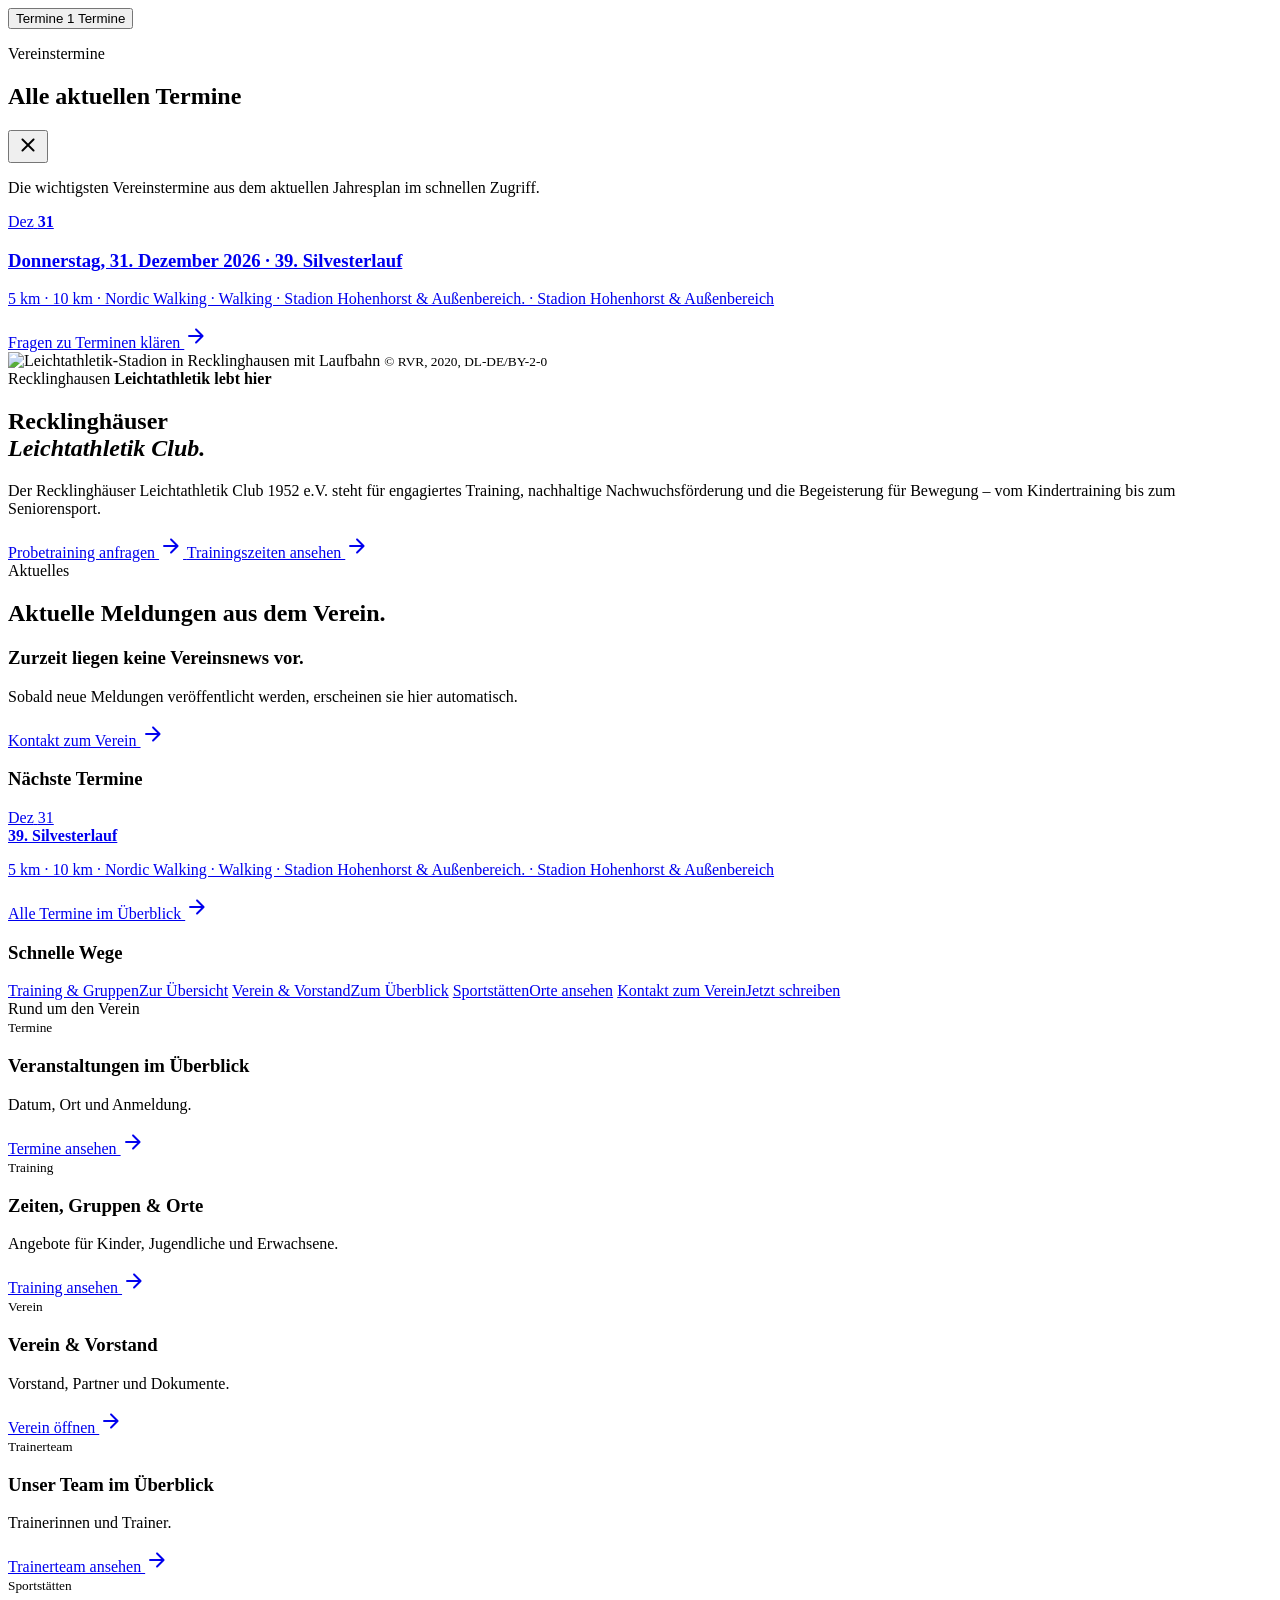
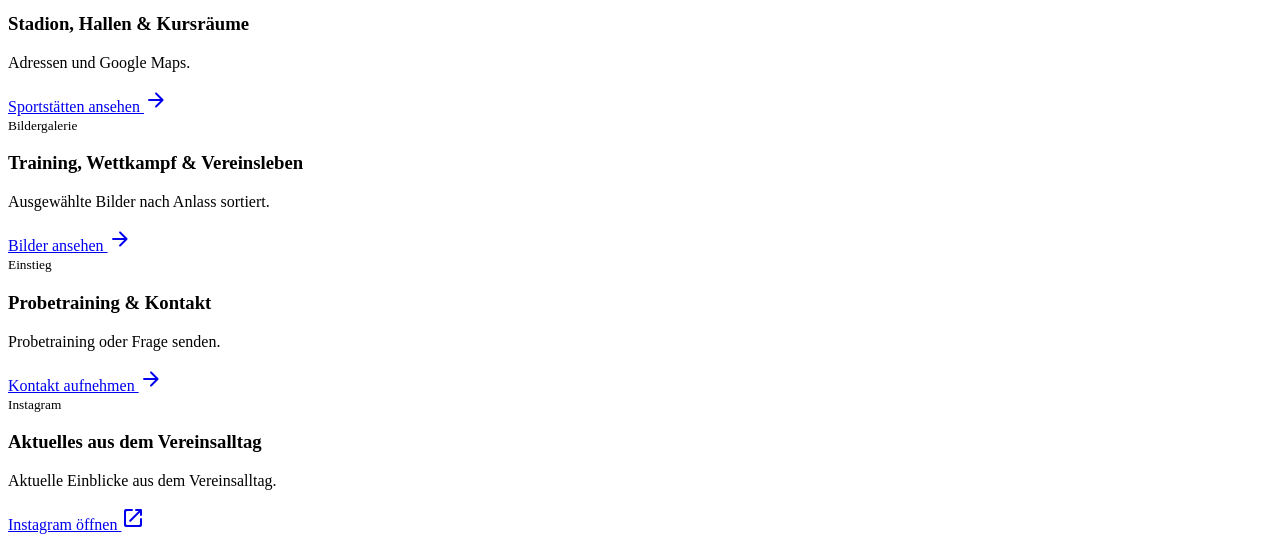
==== index.html @ 491ebf92 "feat: CMS-Kernpaket — Startseite, Termine, Trainerteam und Trainingszeiten redaktionell pflegbar (JS" ====
<!DOCTYPE html>
<html lang="de">

<head>
    <meta charset="utf-8" />
    <meta content="width=device-width, initial-scale=1.0" name="viewport" />
    <title>RLC 1952 - Leichtathletik in Recklinghausen für Kinder, Jugendliche und Erwachsene</title>
    <link rel="icon" href="/favicon.ico" sizes="48x48" />
    <link rel="icon" type="image/png" sizes="32x32" href="/assets/images/favicon/favicon-32x32.png" />
    <link rel="icon" type="image/png" sizes="192x192" href="/assets/images/favicon/favicon-192.png" />
    <link rel="apple-touch-icon" href="/assets/images/favicon/apple-touch-icon.png" />
    <meta name="description"
        content="Der Recklinghäuser Leichtathletik Club 1952 e.V. bietet Leichtathletik in Recklinghausen für Kinder, Jugendliche und Erwachsene - vom ersten Probetraining bis zum Wettkampf.">
    <link
        href="https://fonts.googleapis.com/css2?family=Inter:wght@300;400;500;600;700;800&amp;family=Montserrat:wght@700;800;900&amp;display=swap"
        rel="stylesheet" />
    <link href="https://fonts.googleapis.com/icon?family=Material+Icons+Round" rel="stylesheet" />
    <link href="assets/css/design-tokens.css" rel="stylesheet" />
    <link href="assets/css/style.css" rel="stylesheet" />
    <link href="assets/css/responsive.css" rel="stylesheet" />
    <link href="assets/css/shell.css" rel="stylesheet" />
    <link href="assets/css/homepage.css?v=12" rel="stylesheet" />
    <script src="https://cdn.tailwindcss.com?plugins=forms,typography"></script>
    <script src="assets/js/news_data.js"></script>
        <script src="assets/js/components.js?v=3"></script>
        <script src="assets/js/cms_content.js?v=1" data-cms-src="assets/data/home.json" data-cms-page="home"></script>
        <script src="assets/js/cms_content.js?v=1" data-cms-src="assets/data/events.json" data-cms-page="termine"></script>
    <script type="speculationrules">
    {
      "prerender": [
        {
          "source": "list",
          "urls": [
            "pages/training.html",
            "pages/team.html",
            "pages/facilities.html",
            "pages/gallery.html",
            "pages/contact.html",
            "pages/events.html"
          ]
        }
      ]
    }
    </script>
</head>

<body class="homepage font-sans transition-colors duration-300" data-rlc-theme="royal">
    <header data-shared-shell-placeholder></header>
    <div class="sportabzeichen-layer" data-sportabzeichen-ui>
        <section class="sportabzeichen-notice" id="sportabzeichen-notice" aria-labelledby="sportabzeichen-notice-title"
            aria-describedby="sportabzeichen-notice-text" role="dialog" aria-modal="false" hidden>
            <div class="sportabzeichen-notice__eyebrow">
                <span class="home-section-label">Aktuelle Info</span>
                <button type="button" class="sportabzeichen-notice__dismiss" data-notice-dismiss aria-label="Hinweis schließen">
                    <span class="material-icons-round" aria-hidden="true">close</span>
                </button>
            </div>
            <div class="sportabzeichen-notice__body">
                <p class="sportabzeichen-notice__meta">Termine 2026</p>
                <h2 id="sportabzeichen-notice-title" class="sportabzeichen-notice__title home-display">Die n&auml;chsten Vereinstermine.</h2>
                <p id="sportabzeichen-notice-text" class="sportabzeichen-notice__text"></p>
                <div class="sportabzeichen-notice__actions">
                    <a class="home-link" href="pages/events.html">
                        Alle Termine im &Uuml;berblick <span class="material-icons-round" aria-hidden="true">arrow_forward</span>
                    </a>
                </div>
            </div>
        </section>

        <div class="sportabzeichen-drawer" data-drawer-state="closed">
            <button type="button" class="sportabzeichen-drawer__toggle" data-drawer-toggle aria-expanded="false"
                aria-controls="sportabzeichen-drawer-panel">
                <span class="sportabzeichen-drawer__toggle-label">Termine</span>
                <span class="sportabzeichen-drawer__toggle-meta" id="sportabzeichen-drawer-count">Termine</span>
            </button>

            <aside class="sportabzeichen-drawer__panel" id="sportabzeichen-drawer-panel"
                aria-labelledby="sportabzeichen-drawer-title" tabindex="-1">
                <div class="sportabzeichen-drawer__panel-head">
                    <div>
                        <p class="sportabzeichen-drawer__kicker">Vereinstermine</p>
                        <h2 id="sportabzeichen-drawer-title" class="home-display">Alle aktuellen Termine</h2>
                    </div>
                    <button type="button" class="sportabzeichen-drawer__close" data-drawer-close aria-label="Seitenpanel schließen">
                        <span class="material-icons-round" aria-hidden="true">close</span>
                    </button>
                </div>

                <p class="sportabzeichen-drawer__intro">Die wichtigsten Vereinstermine aus dem aktuellen Jahresplan im schnellen Zugriff.</p>

                <div class="sportabzeichen-drawer__timeline" id="sportabzeichen-drawer-timeline" role="list"
                    aria-label="Aktuelle Vereinstermine"></div>

                <a href="pages/contact.html" class="home-link sportabzeichen-drawer__link">Fragen zu Terminen kl&auml;ren <span class="material-icons-round" aria-hidden="true">arrow_forward</span></a>
            </aside>
        </div>
    </div>
    <main id="main-content" class="home-main">
        <section class="home-hero" aria-labelledby="home-hero-title">
        <div class="home-hero__media" aria-hidden="true">
            <img src="assets/images/rlc-hero-stadion.jpg"
                            alt="Leichtathletik-Stadion in Recklinghausen mit Laufbahn" width="1757" height="920" loading="eager" decoding="async" data-cms-img="hero.image">
                        <small class="home-hero__photo-copyright" data-cms="hero.image.copyright">© RVR, 2020, DL-DE/BY-2-0</small>
        </div>
        <div class="home-hero__inner">
            <div class="home-hero__content">
                <span class="home-kicker">
                                    <span data-cms="hero.kickerCity">Recklinghausen</span>
                                    <strong data-cms="hero.kickerClaim">Leichtathletik lebt hier</strong>
                                </span>
                                <h1 id="home-hero-title" class="home-hero__title home-display">
                                    <span data-cms="hero.titleLine1">Recklingh&auml;user</span><br><em data-cms="hero.titleLine2">Leichtathletik Club.</em>
                                </h1>
                                <p class="home-hero__lead" data-cms="hero.lead">
                    Der Recklinghäuser Leichtathletik Club 1952 e.V. steht für engagiertes Training,
                    nachhaltige Nachwuchsförderung und die Begeisterung für Bewegung – vom Kindertraining bis zum Seniorensport.
                </p>
                <div class="home-actions">
                    <a href="pages/contact.html#contact" class="home-button">
                        Probetraining anfragen <span class="material-icons-round" aria-hidden="true">arrow_forward</span>
                    </a>
                    <a href="pages/training.html" class="home-link">
                        Trainingszeiten ansehen <span class="material-icons-round text-sm" aria-hidden="true">arrow_forward</span>
                    </a>
                </div>
            </div>
        </div>
        </section>

        <div class="home-grid-shell">
            <section class="home-news" aria-labelledby="home-news-title">
                <div class="home-news__stack">
                    <div class="home-news__intro">
                        <span class="home-section-label">Aktuelles</span>
                        <h2 id="home-news-title" class="home-news__title home-display" data-cms="newsSectionTitle">Aktuelle Meldungen aus dem Verein.</h2>
                    </div>
                    <div id="index-news-container" class="home-news__grid" aria-live="polite">
                        <article class="home-news-card" data-size="compact" aria-hidden="true">
                            <div class="home-news-card__media"></div>
                            <div class="home-news-card__body">
                                <div class="home-news-card__meta">
                                    <span class="home-date-chip">Lädt</span>
                                    <span class="home-category-chip">Vereinsnews</span>
                                </div>
                                <div class="home-news-card__content">
                                    <h3 class="home-news-card__title home-display">Die neuesten Meldungen werden geladen.</h3>
                                    <p class="home-news-card__excerpt">Sobald die News-Daten verfügbar sind, erscheint hier automatisch eine kompakte Auswahl aktueller Beiträge aus dem Verein.</p>
                                </div>
                                <div class="home-news-card__footer">
                                    <span class="home-news-card__cta">Aktualisierung läuft <span class="material-icons-round" aria-hidden="true">schedule</span></span>
                                </div>
                            </div>
                        </article>
                        <article class="home-news-card" data-size="compact" aria-hidden="true">
                            <div class="home-news-card__media"></div>
                            <div class="home-news-card__body">
                                <div class="home-news-card__meta">
                                    <span class="home-date-chip">Lädt</span>
                                    <span class="home-category-chip">Vereinsnews</span>
                                </div>
                                <div class="home-news-card__content">
                                    <h3 class="home-news-card__title home-display">Weitere Meldungen werden vorbereitet.</h3>
                                    <p class="home-news-card__excerpt">Der Überblick bleibt bewusst kompakt, damit mehrere aktuelle Themen gleichzeitig sichtbar sind.</p>
                                </div>
                                <div class="home-news-card__footer">
                                    <span class="home-news-card__cta">Mehrere Themen im Blick <span class="material-icons-round" aria-hidden="true">east</span></span>
                                </div>
                            </div>
                        </article>
                    </div>
                </div>

                <aside class="home-news-aside">
                    <section class="home-panel" aria-labelledby="home-dates-title">
                        <h3 id="home-dates-title" data-cms="datesPanelTitle">N&auml;chste Termine</h3>
                        <div class="home-timeline" id="home-dates-timeline"></div>
                        <a class="home-link" href="pages/events.html">
                            Alle Termine im &Uuml;berblick <span class="material-icons-round" aria-hidden="true">arrow_forward</span>
                        </a>
                    </section>

                    <section class="home-panel" aria-labelledby="home-shortcuts-title">
                        <h3 id="home-shortcuts-title" data-cms="shortcutsTitle">Schnelle Wege</h3>
                                                <div class="home-list-links" id="home-shortcuts-list">
                            <a class="home-list-link" href="pages/training.html"><span>Training &amp; Gruppen</span><span>Zur Übersicht</span></a>
                            <a class="home-list-link" href="pages/sponsors.html"><span>Verein &amp; Vorstand</span><span>Zum Überblick</span></a>
                            <a class="home-list-link" href="pages/facilities.html"><span>Sportstätten</span><span>Orte ansehen</span></a>
                            <a class="home-list-link" href="pages/contact.html"><span>Kontakt zum Verein</span><span>Jetzt schreiben</span></a>
                        </div>
                    </section>
                </aside>
            </section>

            <section class="home-visit" aria-label="Rund um den Verein">
                <div class="home-visit__intro">
                                    <span class="home-section-label" data-cms="visitLabel">Rund um den Verein</span>
                                </div>
                                <div class="home-visit__grid home-visit__grid--seven" id="home-visit-grid">
                    <article class="home-partner-card">
                        <small>Termine</small>
                        <h3 class="home-display">Veranstaltungen im Überblick</h3>
                        <p>Datum, Ort und Anmeldung.</p>
                        <a href="pages/events.html" class="home-link">Termine ansehen <span class="material-icons-round" aria-hidden="true">arrow_forward</span></a>
                    </article>
                    <article class="home-partner-card">
                        <small>Training</small>
                        <h3 class="home-display">Zeiten, Gruppen &amp; Orte</h3>
                        <p>Angebote für Kinder, Jugendliche und Erwachsene.</p>
                        <a href="pages/training.html" class="home-link">Training ansehen <span class="material-icons-round" aria-hidden="true">arrow_forward</span></a>
                    </article>
                    <article class="home-partner-card">
                        <small>Verein</small>
                        <h3 class="home-display">Verein &amp; Vorstand</h3>
                        <p>Vorstand, Partner und Dokumente.</p>
                        <a href="pages/sponsors.html" class="home-link">Verein öffnen <span class="material-icons-round" aria-hidden="true">arrow_forward</span></a>
                    </article>
                    <article class="home-partner-card">
                        <small>Trainerteam</small>
                        <h3 class="home-display">Unser Team im Überblick</h3>
                        <p>Trainerinnen und Trainer.</p>
                        <a href="pages/team.html" class="home-link">Trainerteam ansehen <span class="material-icons-round" aria-hidden="true">arrow_forward</span></a>
                    </article>
                    <article class="home-partner-card">
                        <small>Sportstätten</small>
                        <h3 class="home-display">Stadion, Hallen &amp; Kursräume</h3>
                        <p>Adressen und Google Maps.</p>
                        <a href="pages/facilities.html" class="home-link">Sportstätten ansehen <span class="material-icons-round" aria-hidden="true">arrow_forward</span></a>
                    </article>
                    <article class="home-partner-card">
                        <small>Bildergalerie</small>
                        <h3 class="home-display">Training, Wettkampf &amp; Vereinsleben</h3>
                        <p>Ausgew&auml;hlte Bilder nach Anlass sortiert.</p>
                        <a href="pages/gallery.html" class="home-link">Bilder ansehen <span class="material-icons-round" aria-hidden="true">arrow_forward</span></a>
                    </article>
                    <article class="home-partner-card">
                        <small>Einstieg</small>
                        <h3 class="home-display">Probetraining &amp; Kontakt</h3>
                        <p>Probetraining oder Frage senden.</p>
                        <a href="pages/contact.html#contact" class="home-link">Kontakt aufnehmen <span class="material-icons-round" aria-hidden="true">arrow_forward</span></a>
                    </article>
                    <article class="home-partner-card">
                        <small>Instagram</small>
                        <h3 class="home-display">Aktuelles aus dem Vereinsalltag</h3>
                        <p>Aktuelle Einblicke aus dem Vereinsalltag.</p>
                        <a href="https://www.instagram.com/rlc_1952/" class="home-link" target="_blank" rel="noopener">Instagram öffnen <span class="material-icons-round" aria-hidden="true">open_in_new</span></a>
                    </article>
                </div>
            </section>
        </div>
    </main>
    <footer data-shared-footer-placeholder></footer>

    <script>
        document.addEventListener('DOMContentLoaded', () => {
            const news = window.newsData || [];
            const container = document.getElementById('index-news-container');

            const createExcerpt = (text) => {
                if (!text) {
                    return 'Zu diesem Beitrag liegt aktuell keine Kurzbeschreibung vor.';
                }

                const normalized = text.replace(/\s+/g, ' ').trim();
                if (normalized.length <= 148) {
                    return normalized;
                }

                return `${normalized.slice(0, 145).trimEnd()}…`;
            };

            if (container) {
                container.innerHTML = '';
                const featuredArticles = news.slice(0, 3);

                if (featuredArticles.length === 0) {
                    container.innerHTML = `
                        <article class="home-empty">
                            <h3 class="home-display">Zurzeit liegen keine Vereinsnews vor.</h3>
                            <p>Sobald neue Meldungen veröffentlicht werden, erscheinen sie hier automatisch.</p>
                            <a href="pages/contact.html" class="home-button">Kontakt zum Verein <span class="material-icons-round" aria-hidden="true">arrow_forward</span></a>
                        </article>
                    `;
                    return;
                }

                featuredArticles.forEach((article, index) => {
                    const articleEl = document.createElement('article');
                    articleEl.className = 'home-news-card home-news-reveal';
                    articleEl.dataset.size = 'compact';

                    const imageUrl = article.images && article.images.length > 0 ? article.images[0].local : 'assets/images/news-placeholder.svg';
                    const fullImageUrl = imageUrl.startsWith('http') ? imageUrl : imageUrl;
                    const articleLink = article.id ? `pages/news/${article.id}.html` : 'pages/news.html';
                    const articleTitle = article.title || 'Vereinsmeldung';
                    const articleExcerpt = createExcerpt(article.content_text);
                    const articleDate = article.date || 'Datum folgt';
                    const articleCategory = index === 0 ? 'Neu im Fokus' : 'Vereinsnews';

                    articleEl.innerHTML = `
                        <div class="home-news-card__media">
                            <img src="${fullImageUrl}" alt="${articleTitle}" loading="lazy" decoding="async" onerror="this.src='assets/images/news-placeholder.svg'">
                        </div>
                        <div class="home-news-card__body">
                            <div class="home-news-card__meta">
                                <span class="home-date-chip" aria-label="Veröffentlichungsdatum">${articleDate}</span>
                                <span class="home-category-chip">${articleCategory}</span>
                            </div>
                            <div class="home-news-card__content">
                                <h3 class="home-news-card__title home-display">${articleTitle}</h3>
                                <p class="home-news-card__excerpt">${articleExcerpt}</p>
                            </div>
                            <div class="home-news-card__footer">
                                <a class="home-news-card__cta" href="${articleLink}" aria-label="${articleTitle} lesen">
                                    Meldung lesen <span class="material-icons-round text-base" aria-hidden="true">arrow_forward</span>
                                </a>
                            </div>
                        </div>
                    `;
                    container.appendChild(articleEl);
                });
            }
        });
    </script>

    <script>
            document.addEventListener('DOMContentLoaded', () => {
                const slugify = (value) => (value || '').toLowerCase().replace(/[^a-z0-9]+/g, '-').replace(/^-+|-+$/g, '');
                const bootTermine = () => {
                const source = window.rlcCmsData && window.rlcCmsData.termine;
                const termine = (source && Array.isArray(source.termine) ? source.termine : [])
                    .map((item) => ({
                        isoDate: item.date || '',
                        title: item.title || '',
                        detail: item.teaser || '',
                        location: item.wo || '',
                        href: `pages/events.html#event-${slugify(item.title || '')}`
                    }))
                    .filter((item) => item.isoDate);
                if (termine.length === 0) {
                    return;
                }

            const parseEventDate = (value) => new Date(`${value}T00:00:00`);
            const shortDateFormatter = new Intl.DateTimeFormat('de-DE', {
                day: '2-digit',
                month: '2-digit',
                year: 'numeric'
            });
            const noticeDateFormatter = new Intl.DateTimeFormat('de-DE', {
                day: '2-digit',
                month: '2-digit'
            });
            const longDateFormatter = new Intl.DateTimeFormat('de-DE', {
                weekday: 'long',
                day: 'numeric',
                month: 'long',
                year: 'numeric'
            });
            const monthFormatter = new Intl.DateTimeFormat('de-DE', { month: 'short' });
            const dayFormatter = new Intl.DateTimeFormat('de-DE', { day: '2-digit' });
            const today = new Date();
            today.setHours(0, 0, 0, 0);

            const formatShortDate = (value) => shortDateFormatter.format(parseEventDate(value));
            const formatNoticeDate = (value) => noticeDateFormatter.format(parseEventDate(value));
            const formatLongDate = (value) => longDateFormatter.format(parseEventDate(value));
            const formatMonth = (value) => {
                const raw = monthFormatter.format(parseEventDate(value)).replace('.', '');
                return raw.charAt(0).toUpperCase() + raw.slice(1);
            };
            const formatDay = (value) => dayFormatter.format(parseEventDate(value));
            const createSummary = (eventItem) => eventItem.detail
                ? `${eventItem.detail} · ${eventItem.location}`
                : eventItem.location;
            const createTimelineMarkup = (eventItem) => `
                <a class="home-timeline__item home-timeline__item--link" href="${eventItem.href || 'pages/events.html'}" aria-label="Termindetails öffnen: ${eventItem.title}">
                    <div class="home-timeline__date" aria-hidden="true">
                        <span>${formatMonth(eventItem.isoDate)}</span>
                        <span>${formatDay(eventItem.isoDate)}</span>
                    </div>
                    <div>
                        <strong>${eventItem.title}</strong>
                        <p>${createSummary(eventItem)}</p>
                    </div>
                </a>
            `;
            const createDrawerMarkup = (eventItem) => `
                <a class="sportabzeichen-drawer__item sportabzeichen-drawer__item--link" role="listitem" href="${eventItem.href || 'pages/events.html'}" aria-label="Termindetails öffnen: ${eventItem.title}">
                    <div class="sportabzeichen-drawer__date" aria-hidden="true">
                        <span>${formatMonth(eventItem.isoDate)}</span>
                        <strong>${formatDay(eventItem.isoDate)}</strong>
                    </div>
                    <div>
                        <h3>${formatLongDate(eventItem.isoDate)} · ${eventItem.title}</h3>
                        <p>${createSummary(eventItem)}</p>
                    </div>
                </a>
            `;

            termine.sort((left, right) => parseEventDate(left.isoDate) - parseEventDate(right.isoDate));

            const upcomingTermine = termine.filter((eventItem) => parseEventDate(eventItem.isoDate) >= today);
            const noticeTermine = (upcomingTermine.length > 0 ? upcomingTermine : termine).slice(0, 2);
            const sidebarTermine = (upcomingTermine.length > 0 ? upcomingTermine : termine).slice(0, 3);
            const drawerTermine = upcomingTermine.length > 0 ? upcomingTermine : termine;

            const noticeText = document.getElementById('sportabzeichen-notice-text');
            const drawerCount = document.getElementById('sportabzeichen-drawer-count');
            const drawerTimeline = document.getElementById('sportabzeichen-drawer-timeline');
            const homeDatesTimeline = document.getElementById('home-dates-timeline');

            if (noticeText && noticeTermine.length > 0) {
                noticeText.textContent = noticeTermine
                    .map((eventItem) => `${formatNoticeDate(eventItem.isoDate)} ${eventItem.title}`)
                    .join(' • ');
            }

            if (drawerCount) {
                drawerCount.textContent = `${drawerTermine.length} Termine`;
            }

            if (drawerTimeline) {
                drawerTimeline.innerHTML = drawerTermine.map(createDrawerMarkup).join('');
            }

            if (homeDatesTimeline) {
                            homeDatesTimeline.innerHTML = sidebarTermine.map(createTimelineMarkup).join('');
                        }
                        };

                        const onTermineData = (event) => {
                            if (event.detail && event.detail.page === 'termine') {
                                document.removeEventListener('rlc:cms-data', onTermineData);
                                bootTermine();
                            }
                        };
                        if (window.rlcCmsData && window.rlcCmsData.termine) {
                            bootTermine();
                        } else {
                            document.addEventListener('rlc:cms-data', onTermineData);
                        }
                    });
                </script>

    <script>
        document.addEventListener('DOMContentLoaded', () => {
            const container = document.getElementById('index-news-container');
            if (!container) {
                return;
            }

            window.addEventListener('error', (event) => {
                if (event.filename && event.filename.includes('news_data')) {
                    container.innerHTML = `
                        <article class="home-empty" style="border-color: color-mix(in srgb, #3b5d96 30%, white); background: color-mix(in srgb, #eef3ff 76%, white);">
                            <h3 class="home-display">Die Vereinsnews konnten gerade nicht vollständig geladen werden.</h3>
                            <p>Bitte öffne das News-Archiv später erneut oder nutze bei dringenden Fragen den Kontakt zum Verein.</p>
                            <a href="pages/contact.html" class="home-button">Kontakt zum Verein <span class="material-icons-round" aria-hidden="true">arrow_forward</span></a>
                        </article>
                    `;
                }
            }, { once: true });
        });
    </script>
    <script>
        document.addEventListener('DOMContentLoaded', () => {
            if (document.body.dataset.homeSportabzeichenInitialized === 'true') {
                return;
            }

            document.body.dataset.homeSportabzeichenInitialized = 'true';

            const notice = document.getElementById('sportabzeichen-notice');
            const noticeDismissButtons = document.querySelectorAll('[data-notice-dismiss]');
            const drawer = document.querySelector('.sportabzeichen-drawer');
            const drawerToggles = Array.from(document.querySelectorAll('[data-drawer-toggle]'));
            const drawerClose = document.querySelector('[data-drawer-close]');
            const drawerPanel = document.getElementById('sportabzeichen-drawer-panel');
            const noticeStorageKey = 'rlc-home-sportabzeichen-notice-dismissed';
            let lastTrigger = null;

            const setDrawerToggleState = (isOpen) => {
                drawerToggles.forEach((toggle) => {
                    toggle.setAttribute('aria-expanded', String(isOpen));
                });
            };

            const hideNotice = () => {
                if (!notice || notice.hidden) {
                    return;
                }

                notice.classList.remove('is-visible');
                window.setTimeout(() => {
                    notice.hidden = true;
                }, 220);

                try {
                    window.localStorage.setItem(noticeStorageKey, 'true');
                } catch (error) {
                    console.warn('Sportabzeichen notice persistence unavailable.', error);
                }
            };

            const showNotice = () => {
                if (!notice) {
                    return;
                }

                // The fixed notice card kept covering homepage content. Keep the
                // lighter drawer entry point and retire the floating duplicate.
                notice.hidden = true;
            };

            const openDrawer = (trigger) => {
                if (!drawer || drawerToggles.length === 0 || !drawerPanel) {
                    return;
                }

                lastTrigger = trigger instanceof HTMLElement
                    ? trigger
                    : (document.activeElement instanceof HTMLElement ? document.activeElement : drawerToggles[0]);
                drawer.dataset.drawerState = 'open';
                setDrawerToggleState(true);
                drawerPanel.focus({ preventScroll: true });
            };

            const closeDrawer = () => {
                if (!drawer || drawerToggles.length === 0) {
                    return;
                }

                drawer.dataset.drawerState = 'closed';
                setDrawerToggleState(false);

                if (lastTrigger instanceof HTMLElement) {
                    lastTrigger.focus({ preventScroll: true });
                }
            };

            noticeDismissButtons.forEach((button) => {
                button.addEventListener('click', hideNotice);
            });

            drawerToggles.forEach((toggle) => {
                toggle.addEventListener('click', (event) => {
                    event.preventDefault();
                    if (drawer?.dataset.drawerState === 'open') {
                        closeDrawer();
                        return;
                    }

                    openDrawer(toggle);
                });
            });

            drawerClose?.addEventListener('click', closeDrawer);

            document.addEventListener('keydown', (event) => {
                if (event.key === 'Escape') {
                    hideNotice();
                    closeDrawer();
                }
            });

            document.addEventListener('click', (event) => {
                if (!drawer || drawer.dataset.drawerState !== 'open') {
                    return;
                }

                const target = event.target;
                if (!(target instanceof Node)) {
                    return;
                }

                if (target instanceof Element && target.closest('[data-drawer-toggle]')) {
                    return;
                }

                if (!drawer.contains(target)) {
                    closeDrawer();
                }
            });

            window.setTimeout(showNotice, 420);
                    });
                </script>

                <script>
                    document.addEventListener('DOMContentLoaded', () => {
                        const escapeHtml = (value) => (value || '')
                            .toString()
                            .replace(/&/g, '&amp;')
                            .replace(/</g, '&lt;')
                            .replace(/>/g, '&gt;')
                            .replace(/"/g, '&quot;');

                        const bootHome = () => {
                            const home = window.rlcCmsData && window.rlcCmsData.home;
                            if (!home) {
                                return;
                            }

                            const shortcuts = document.getElementById('home-shortcuts-list');
                            if (shortcuts && Array.isArray(home.shortcuts)) {
                                shortcuts.innerHTML = home.shortcuts.map((item) => `
                                    <a class="home-list-link" href="${escapeHtml(item.href || '#')}"><span>${escapeHtml(item.label)}</span><span>${escapeHtml(item.cta)}</span></a>
                                `).join('');
                            }

                            const grid = document.getElementById('home-visit-grid');
                            if (grid && Array.isArray(home.visitCards)) {
                                grid.innerHTML = home.visitCards.map((card) => `
                                    <article class="home-partner-card">
                                        <small>${escapeHtml(card.tag)}</small>
                                        <h3 class="home-display">${escapeHtml(card.title)}</h3>
                                        <p>${escapeHtml(card.text)}</p>
                                        <a href="${escapeHtml(card.href || '#')}" class="home-link"${card.external ? ' target="_blank" rel="noopener"' : ''}>${escapeHtml(card.linkLabel)} <span class="material-icons-round" aria-hidden="true">${card.external ? 'open_in_new' : 'arrow_forward'}</span></a>
                                    </article>
                                `).join('');
                            }
                        };

                        const onHomeData = (event) => {
                            if (event.detail && event.detail.page === 'home') {
                                document.removeEventListener('rlc:cms-data', onHomeData);
                                bootHome();
                            }
                        };
                        if (window.rlcCmsData && window.rlcCmsData.home) {
                            bootHome();
                        } else {
                            document.addEventListener('rlc:cms-data', onHomeData);
                        }
                    });
                </script>
            </body>

</html>
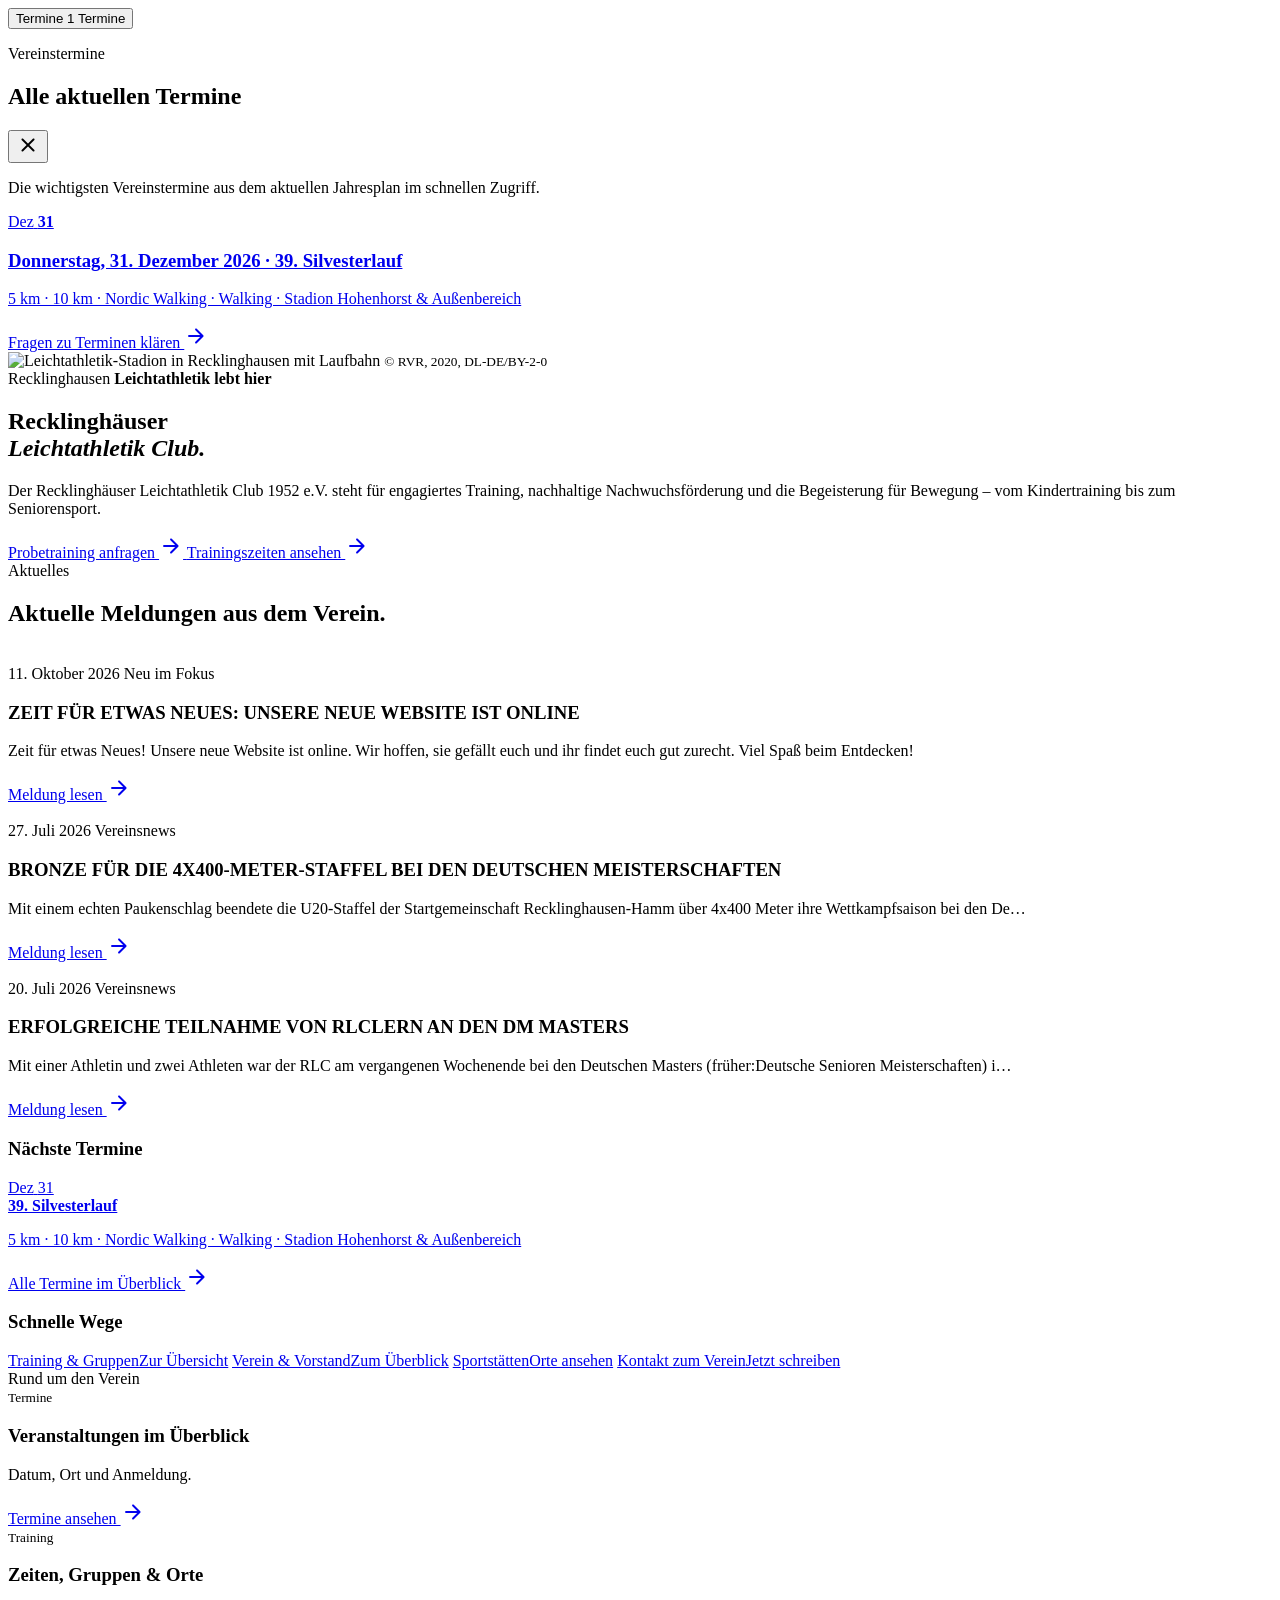
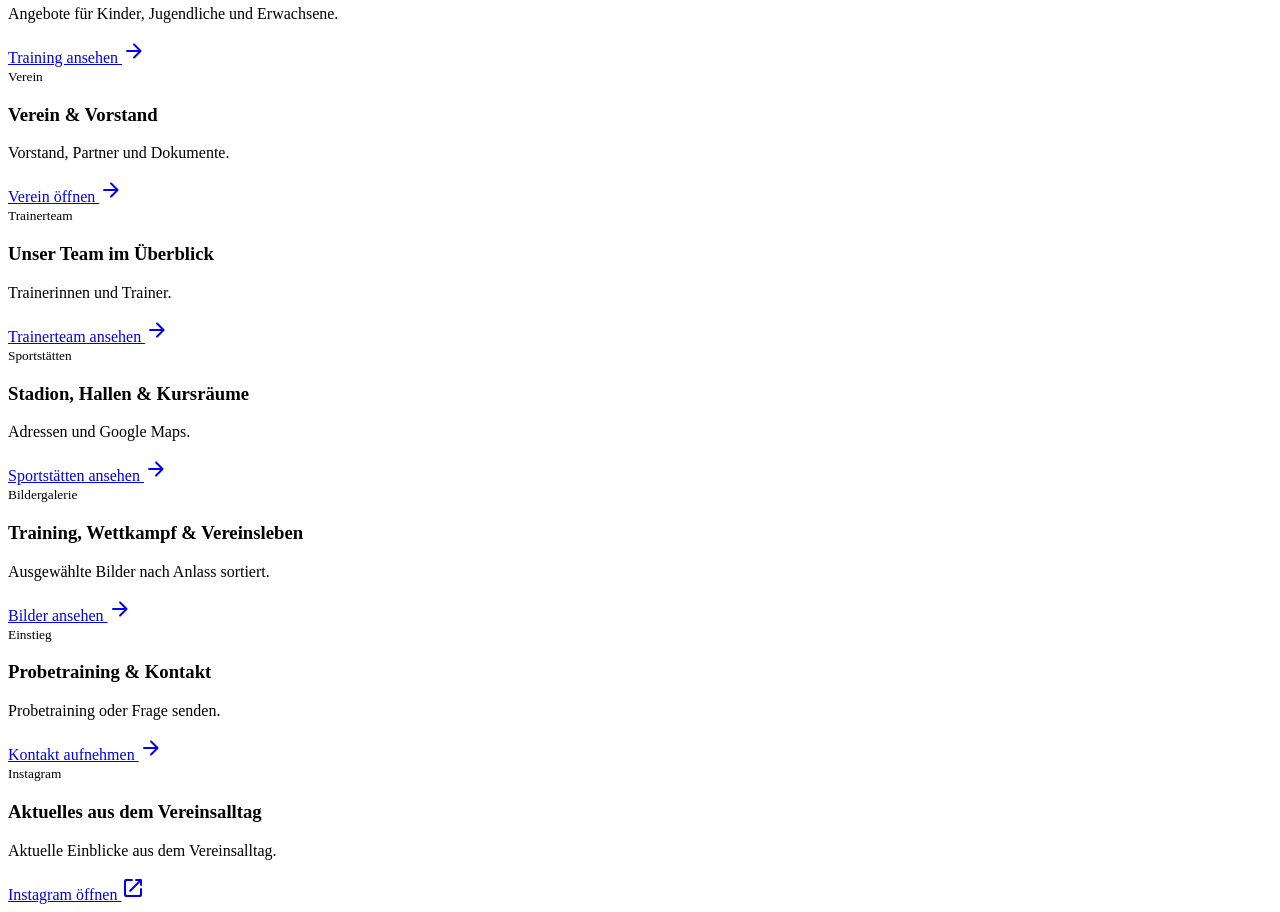
==== commit 301d1e97: "inhalt: Silvesterlauf-Link auf Startseite korrigieren Co-authored-by: Copilot <223556219+Copilot@use" ====
--- a/index.html
+++ b/index.html
@@ -333,7 +333,9 @@
                         title: item.title || '',
                         detail: item.teaser || '',
                         location: item.wo || '',
-                        href: `pages/events.html#event-${slugify(item.title || '')}`
+                        href: item.link && item.link.href
+                            ? item.link.href
+                            : `pages/events.html#event-${slugify(item.title || '')}`
                     }))
                     .filter((item) => item.isoDate);
                 if (termine.length === 0) {
